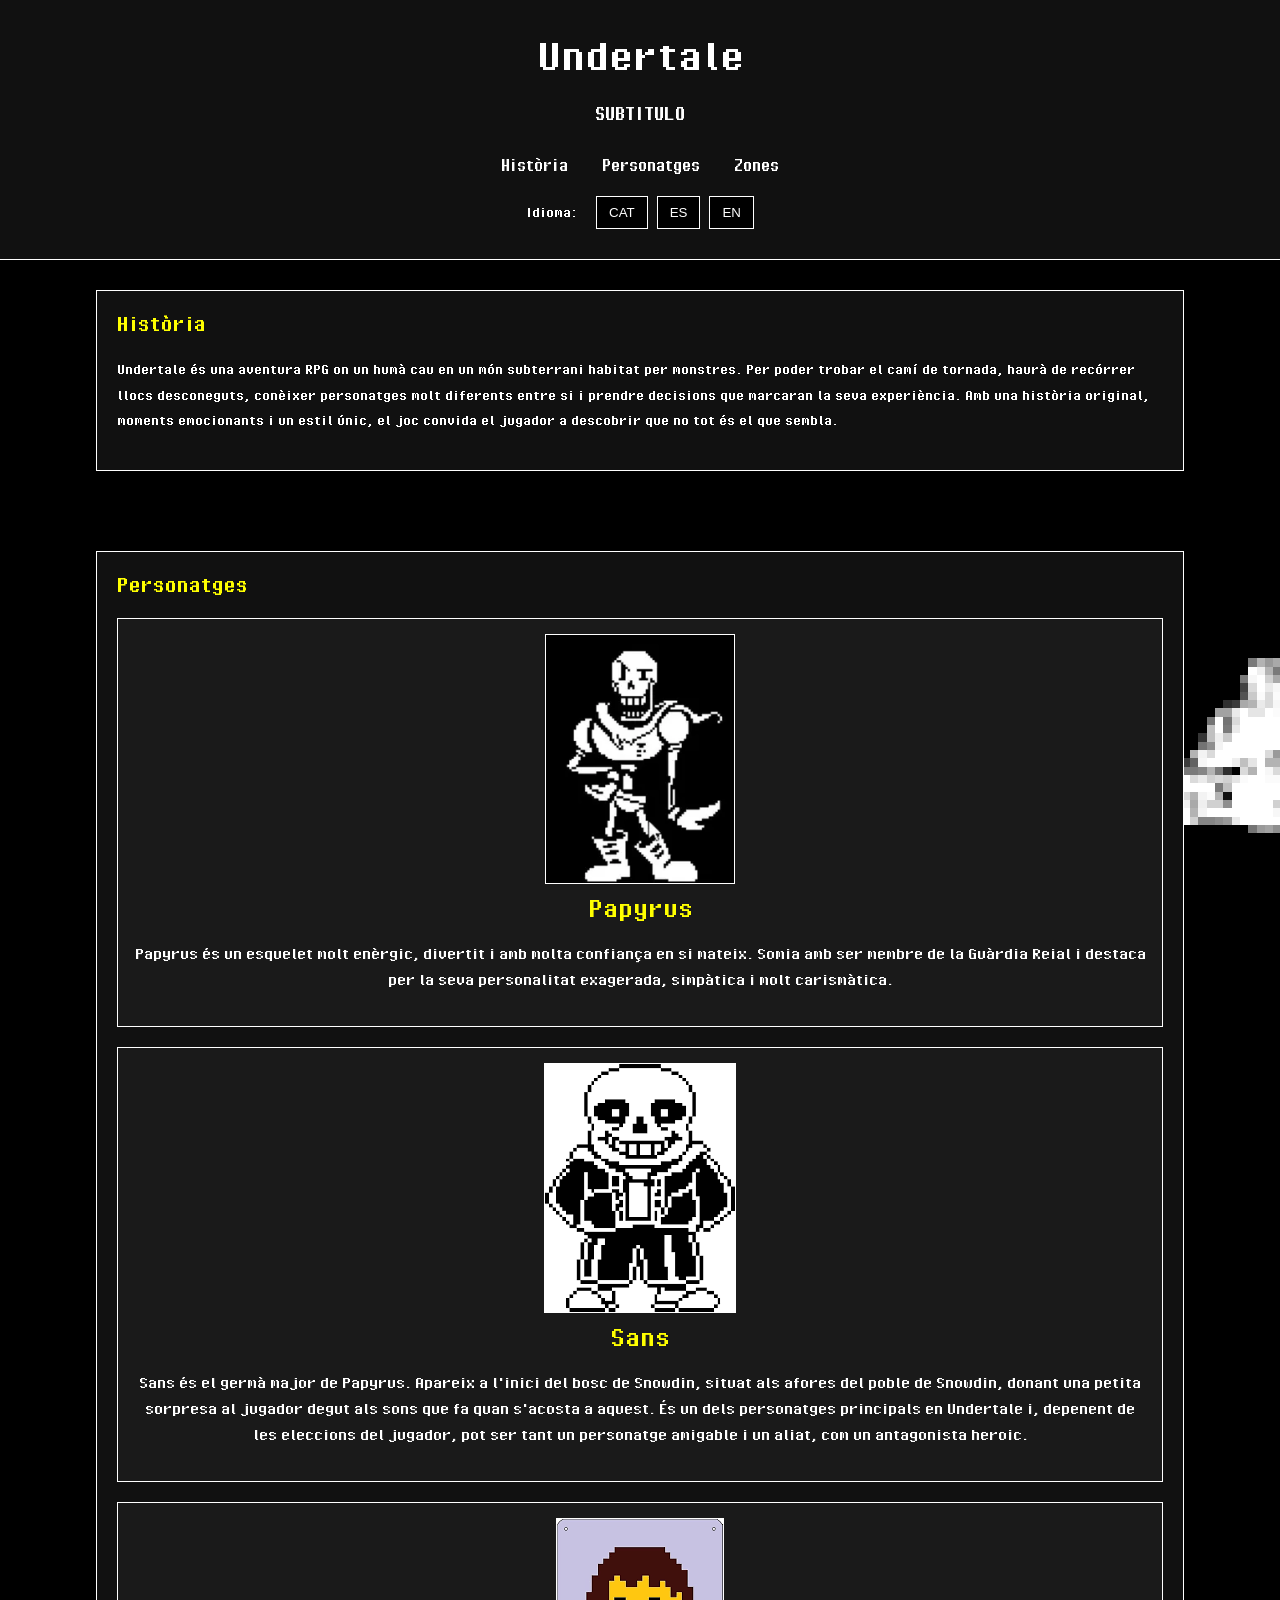
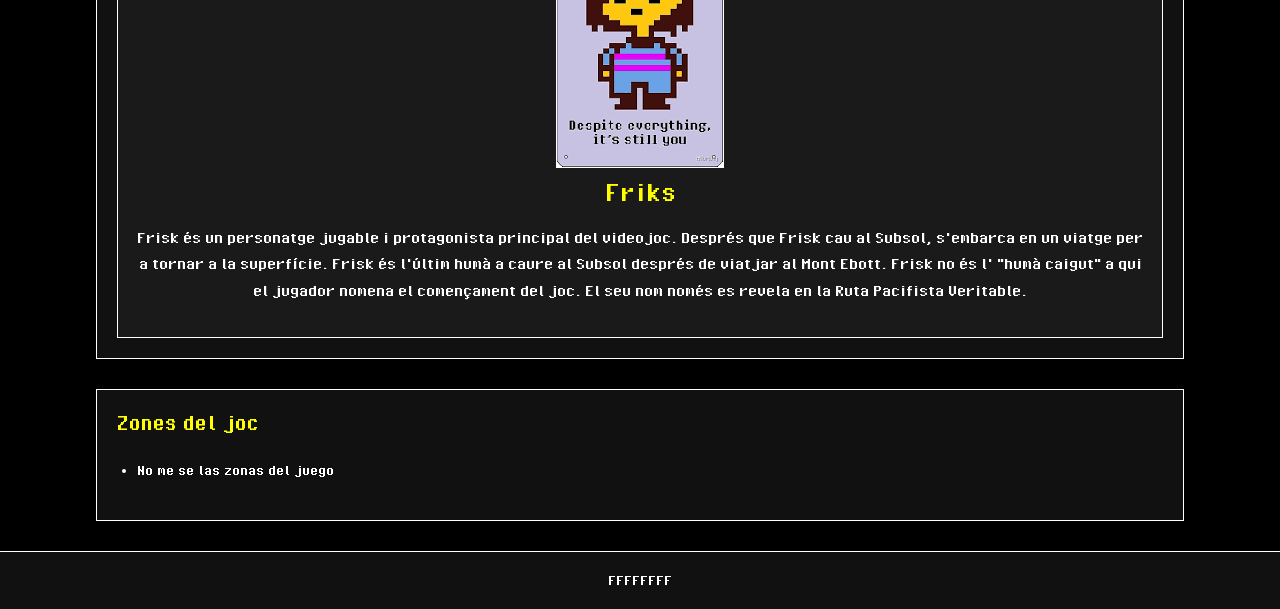
==== PaginaWebUndertale/index.html @ 8c774244 "Pagina_Web Pagina Web, con html y css en un estado avanzado." ====
<!DOCTYPE html>
<html lang="ca">
<head>
    <meta charset="UTF-8">
    <meta name="viewport" content="width=device-width, initial-scale=1.0">
    <title>Inici_Undertale</title>
    <link rel="stylesheet" href="estilo.css">
    <script defer src="script.js"></script>
</head>
<body>

    <header id="capcalera" class="capcaleraWeb">
        <h1 class="titolPrincipal">Undertale</h1>
        <p class="subtitol">SUBTITULO</p>

        <nav id="menuNavegacio" class="menu">
            <ul class="llistaMenu">
                <li><a href="#historia">Història</a></li>
                <li><a href="#personatges">Personatges</a></li>
                <li><a href="#zones">Zones</a></li>
            </ul>
        </nav>

        <div id="selectorIdioma" class="selectorIdioma">
        <span class="textoIdioma" data-i18n="idioma">Idioma:</span>
        <button class="botonIdioma" onclick="cambiarIdioma('ca')">CAT</button>
        <button class="botonIdioma" onclick="cambiarIdioma('es')">ES</button>
        <button class="botonIdioma" onclick="cambiarIdioma('en')">EN</button>
</div>
    </header>

    <main id="contingutPrincipal" class="contingut">

        <section id="historia" class="seccio">
            <h2 class="titolSeccio">Història</h2>
            <p class="textSeccio">
                Undertale és una aventura RPG on un humà cau en un món subterrani habitat per monstres. 
                Per poder trobar el camí de tornada, haurà de recórrer llocs desconeguts, conèixer personatges molt diferents entre si i prendre decisions que marcaran la seva experiència. 
                Amb una història original, moments emocionants i un estil únic, el joc convida el jugador a descobrir que no tot és el que sembla.
            </p>
        </section>


        <section id="personatges" class="seccio">
            <h2 class="titolSeccio">Personatges</h2>

            <div class="contenidorPersonatges">
                <article class="targetaPersonatge">
                    <img src="img/papyrus.png" alt="Papyrus" class="imatgePersonatge">
                    <h3 class="nomPersonatge">Papyrus</h3>
                    <p class="descripcioPersonatge">
                        Papyrus és un esquelet molt enèrgic, divertit i amb molta confiança en si mateix. 
                        Somia amb ser membre de la Guàrdia Reial i destaca per la seva personalitat exagerada, simpàtica i molt carismàtica.
                    </p>
                </article>

                <article class="targetaPersonatge">
                    <img src="img/sans.png" alt="Sans" class="imatgePersonatge">
                    <h3 class="nomPersonatge">Sans</h3>
                    <p class="descripcioPersonatge"> Sans és el germà major de Papyrus. 
                        Apareix a l'inici del bosc de Snowdin, situat als afores del poble de Snowdin, donant una petita sorpresa al jugador degut als sons que fa quan s'acosta a aquest. 
                        És un dels personatges principals en Undertale i, depenent de les eleccions del jugador, pot ser tant un personatge amigable i un aliat, com un antagonista heroic.
                    </p>
                </article>

                <article class="targetaPersonatge">
                    <img src="img/friks.png" alt="Friks" class="imatgePersonatge">
                    <h3 class="nomPersonatge">Friks</h3>
                    <p class="descripcioPersonatge"> Frisk és un personatge jugable i protagonista principal del videojoc. Després que Frisk cau al Subsol, s'embarca en un viatge per a tornar a la superfície. 
                        Frisk és l'últim humà a caure al Subsol després de viatjar al Mont Ebott. 
                        Frisk no és l' "humà caigut" a qui el jugador nomena el començament del joc. 
                        El seu nom només es revela en la Ruta Pacifista Veritable.
                    </p>
                </article>
            </div>
        </section>

        <section id="zones" class="seccio">
            <h2 class="titolSeccio">Zones del joc</h2>
            <ul class="llistaZones">
                <li>No me se las zonas del juego</li>
            </ul>
        </section>

    </main>

    <footer id="peuPagina" class="footerWeb">
        <p class="textFooter"> FFFFFFFF</p>
    </footer>

</body>
</html>
---- PaginaWebUndertale/estilo.css ----
@font-face {
    font-family: "UndertaleFont";
    src: url("FuenteUndertale/PixelOperator-Bold.ttf") format("truetype");
}
* {
    box-sizing: border-box;
}

body {

  margin: 0;
  font-family: "UndertaleFont", monospace;
  background-color: black;
  color: white;

  -moz-osx-font-smoothing: grayscale;

  image-rendering: pixelated;
  -webkit-font-smoothing: none;

  background-image: url("img/fondo4.png");
  background-repeat: no-repeat;
  background-attachment: fixed; 
  background-size: cover; 
  background-position: center; 
  
}

#capcalera {
    background-color: #111111;
    text-align: center;
    padding: 30px 20px;
    position: relative;
    border-bottom: 1px solid white;
}

.titolPrincipal {
    margin: 0;
    font-size: 3em;
}

.subtitol {
    margin-top: 1em;
    font-size: 1.4em;
}

.menu {
    margin-top: 30px;
}

.llistaMenu {
    list-style: none;
    padding: 0;
    margin: 0;
}

.llistaMenu li {
    display: inline-block;
    margin: 0 15px;
}

.llistaMenu a {
    color: white;
    text-decoration: none;
    font-weight: bold;
    font-size: 1.2em;
}

.llistaMenu a:hover {
    color: yellow;
}

.selectorIdioma {
    position: absolute;
    top: 20px;
    right: 20px;
}

.textoIdioma {
    margin-right: 10px;
    font-weight: bold;
}

.botonIdioma {
    background-color: black;
    color: white;
    border: 1px solid white;
    padding: 8px 12px;
    margin-left: 5px;
    cursor: pointer;
}

.botonIdioma:hover {
    background-color: white;
    color: black;
}

.contingut {
    width: 85%;
    max-width: 1200px;
    margin: 30px auto;
}

.seccio,
.seccioHero {
    background-color: #111111;
    border: 1px solid white;
    padding: 20px;
    margin-bottom: 30px;
}

.titolSeccio {
    margin-top: 0;
    color: yellow;
    font-size: 24px;
}

.textSeccio {
    font-size: 16px;
    line-height: 1.6;
}

.corDetermination {
    width: 30px;
    height: 30px;
    background-color: red;
    margin: 20px auto 0 auto;
}

.llistaZones {
    padding-left: 20px;
    line-height: 1.8em;
}

.contenidorImatges {
    text-align: center;
}

.imatgeGaleria {
    max-width: 100%;
    width: 250px;
    height: auto;
    margin: 10px;
    border: 2px solid white;
}

#personatges {
    margin-top: 80px;
}

.contenidorPersonatges {
    display: flex;
    justify-content: space-between;
    align-items: flex-start;
    gap: 20px;
    flex-wrap: wrap;
}

.targetaPersonatge {
    background-color: #1a1a1a;
    border: 1px solid white;
    padding: 15px;
    width: 32%;
    text-align: center;
}

.marcImatgePersonatge {
    width: 100%;
    margin-bottom: 15px;
}

.imatgePersonatge {
    display: block;
    max-width: 100%;
    max-height: 250px;
    width: auto;
    height: auto;
    margin: 0 auto;
    border: 1px solid white;
}

.nomPersonatge {
    margin-top: 10px;
    margin-bottom: 15px;
    color: yellow;
    font-size: 1.8em;
}

.descripcioPersonatge {
    font-size: 1.1em;
    line-height: 1.5em;
}

.footerWeb {
    text-align: center;
    background-color: #111111;
    border-top: 1px solid white;
    padding: 20px;
    margin-top: 30px;
}

.textFooter {
    margin: 0;
}

    

.animacioEsquerra {
    opacity: 0;
    transform: translateX(-80px);
    transition: all 1s ease;
}

.animacioDreta {
    opacity: 0;
    transform: translateX(80px);
    transition: all 1s ease;
}

.animacioCentre {
    opacity: 0;
    transform: translateY(40px);
    transition: all 1s ease;
}

.visible {
    opacity: 1;
    transform: translateX(0) translateY(0);
}


@media (max-width: 111em) {
    .targetaPersonatge {
        width: 100%;
    }

    .selectorIdioma {
        position: static;
        margin-top: 20px;
        text-align: center;
    }

    #capcalera {
        text-align: center;
    }
}
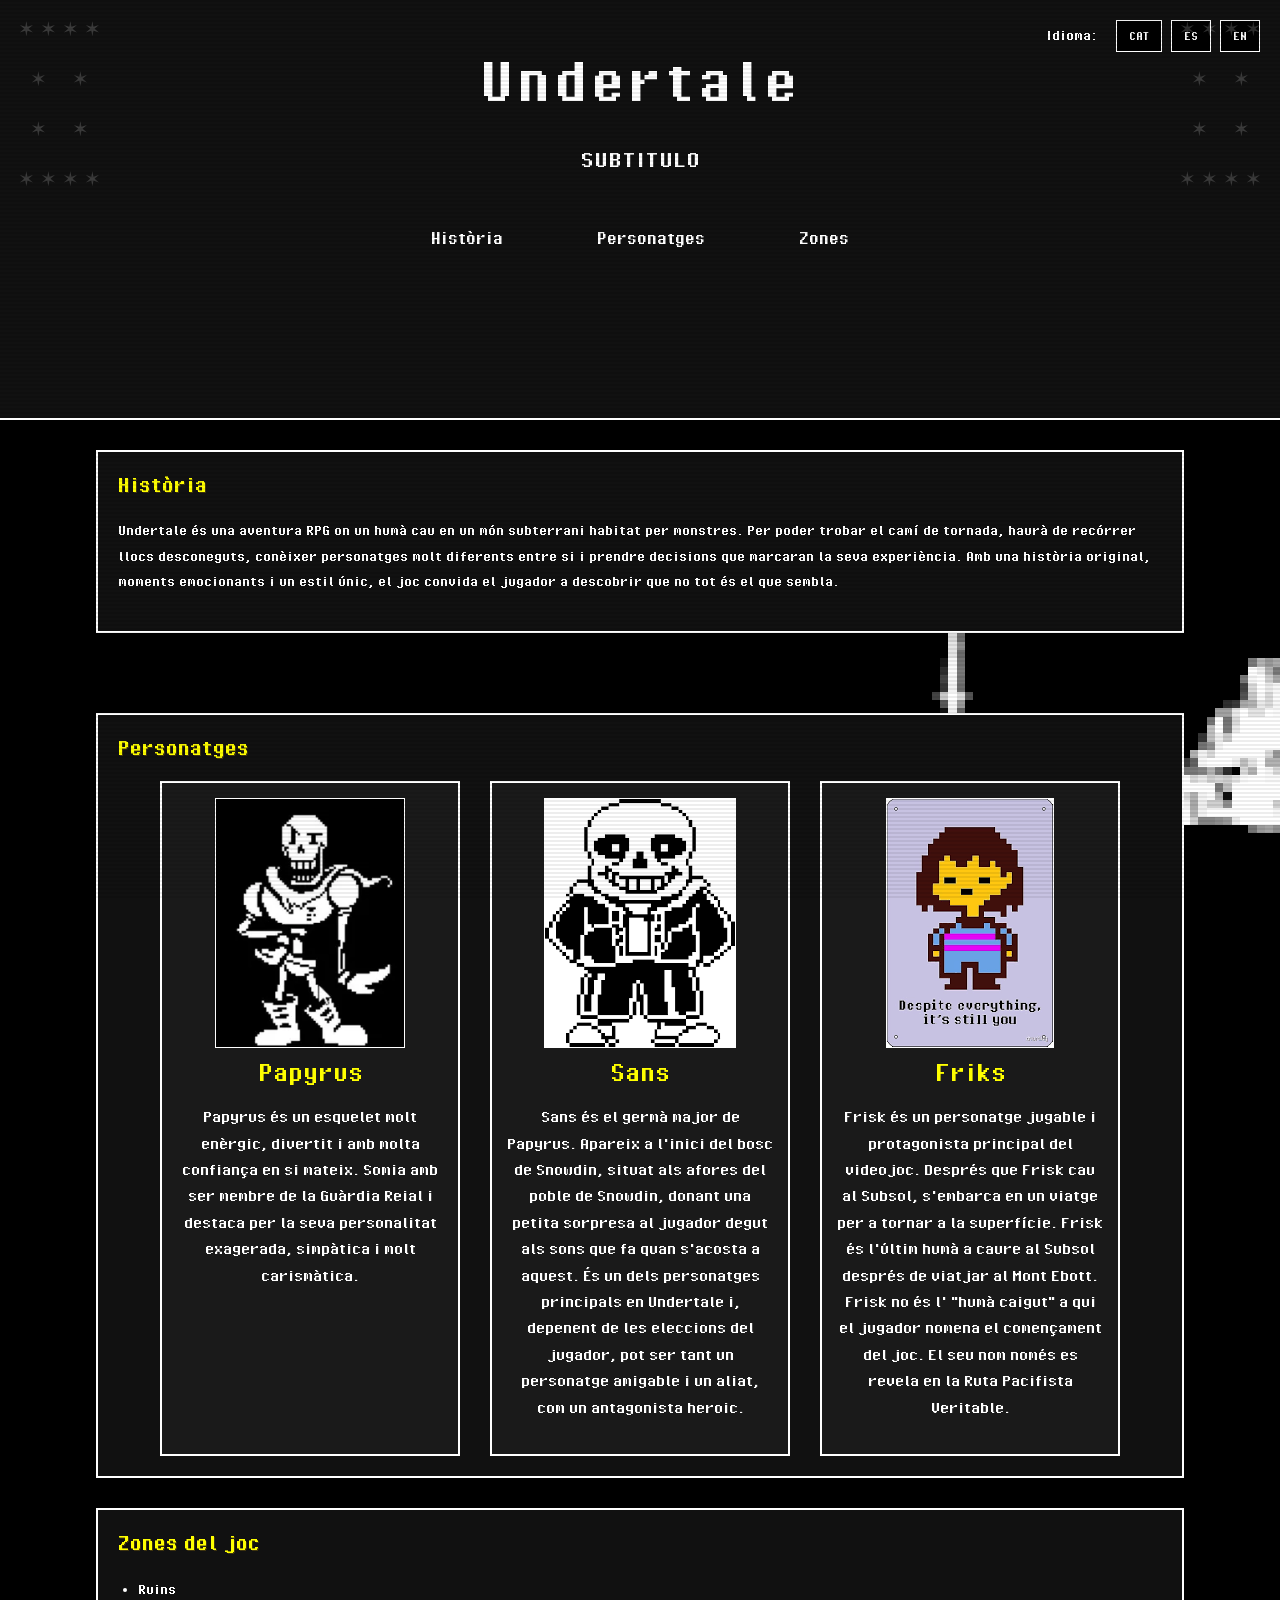
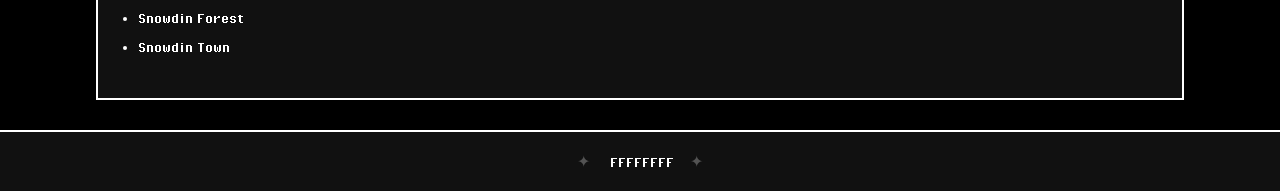
==== commit d2d0a893: "Mejora Visual PaginaWeb" ====
--- a/PaginaWebUndertale/index.html
+++ b/PaginaWebUndertale/index.html
@@ -78,7 +78,9 @@
         <section id="zones" class="seccio">
             <h2 class="titolSeccio">Zones del joc</h2>
             <ul class="llistaZones">
-                <li>No me se las zonas del juego</li>
+                <li><a href="ruins.html">Ruins</a></li>
+                <li>Snowdin Forest</li>
+                <li>Snowdin Town</li>
             </ul>
         </section>
 
--- a/PaginaWebUndertale/estilo.css
+++ b/PaginaWebUndertale/estilo.css
@@ -2,28 +2,52 @@
     font-family: "UndertaleFont";
     src: url("FuenteUndertale/PixelOperator-Bold.ttf") format("truetype");
 }
+
 * {
     box-sizing: border-box;
 }
 
+::-webkit-scrollbar {
+    width: 8px;
+}
+::-webkit-scrollbar-track {
+    background: #000;
+}
+::-webkit-scrollbar-thumb {
+    background: white;
+}
+::-webkit-scrollbar-thumb:hover {
+    background: yellow;
+}
+
 body {
-
-  margin: 0;
-  font-family: "UndertaleFont", monospace;
-  background-color: black;
-  color: white;
-
-  -moz-osx-font-smoothing: grayscale;
-
-  image-rendering: pixelated;
-  -webkit-font-smoothing: none;
-
-  background-image: url("img/fondo4.png");
-  background-repeat: no-repeat;
-  background-attachment: fixed; 
-  background-size: cover; 
-  background-position: center; 
-  
+    margin: 0;
+    font-family: "UndertaleFont", monospace;
+    background-color: black;
+    color: white;
+    -moz-osx-font-smoothing: grayscale;
+    image-rendering: pixelated;
+    -webkit-font-smoothing: none;
+    background-image: url("img/fondo4.png");
+    background-repeat: no-repeat;
+    background-attachment: fixed;
+    background-size: cover;
+    background-position: center;
+}
+
+body::after {
+    content: "";
+    position: fixed;
+    inset: 0;
+    background: repeating-linear-gradient(
+        0deg,
+        transparent,
+        transparent 2px,
+        rgba(0, 0, 0, 0.07) 2px,
+        rgba(0, 0, 0, 0.07) 4px
+    );
+    pointer-events: none;
+    z-index: 9999;
 }
 
 #capcalera {
@@ -31,12 +55,16 @@
     text-align: center;
     padding: 30px 20px;
     position: relative;
-    border-bottom: 1px solid white;
+    border-bottom: 2px solid white;
+    /* Doble borde estilo Undertale */
+    outline: 4px solid black;
+    outline-offset: -8px;
 }
 
 .titolPrincipal {
     margin: 0;
     font-size: 3em;
+    text-shadow: 2px 2px 0px rgba(255, 255, 0, 0.15);
 }
 
 .subtitol {
@@ -64,10 +92,72 @@
     text-decoration: none;
     font-weight: bold;
     font-size: 1.2em;
+    position: relative;
+    transition: color 0.2s;
+}
+
+.llistaMenu a::before {
+    content: "♥";
+    color: red;
+    margin-right: 6px;
+    font-size: 0.9em;
+    opacity: 0;
+    transition: opacity 0.1s;
+}
+
+.llistaMenu a:hover::before {
+    opacity: 1;
+    animation: blink 0.7s step-start infinite;
 }
 
 .llistaMenu a:hover {
     color: yellow;
+}
+
+@keyframes blink {
+    0%, 100% { opacity: 1; }
+    50%       { opacity: 0; }
+}
+
+@keyframes heartbeat {
+    0%, 100% { transform: scale(1) rotate(-45deg); }
+    15%       { transform: scale(1.3) rotate(-45deg); }
+    30%       { transform: scale(1) rotate(-45deg); }
+    45%       { transform: scale(1.15) rotate(-45deg); }
+}
+
+@keyframes appear {
+    from {
+        opacity: 0;
+        transform: translateY(10px);
+    }
+    to {
+        opacity: 1;
+        transform: translateY(0);
+    }
+}
+
+.animacioEsquerra {
+    opacity: 0;
+    transform: translateX(-80px);
+    transition: all 1s ease;
+}
+
+.animacioDreta {
+    opacity: 0;
+    transform: translateX(80px);
+    transition: all 1s ease;
+}
+
+.animacioCentre {
+    opacity: 0;
+    transform: translateY(40px);
+    transition: all 1s ease;
+}
+
+.visible {
+    opacity: 1;
+    transform: translateX(0) translateY(0);
 }
 
 .selectorIdioma {
@@ -88,6 +178,8 @@
     padding: 8px 12px;
     margin-left: 5px;
     cursor: pointer;
+    font-family: "UndertaleFont", monospace;
+    transition: all 0.15s;
 }
 
 .botonIdioma:hover {
@@ -104,15 +196,25 @@
 .seccio,
 .seccioHero {
     background-color: #111111;
-    border: 1px solid white;
+    border: 2px solid white;
+    outline: 4px solid #111111;
+    outline-offset: -6px;
     padding: 20px;
     margin-bottom: 30px;
+    transition: border-color 0.3s, outline-color 0.3s;
+}
+
+.seccio:hover,
+.seccioHero:hover {
+    border-color: yellow;
+    outline-color: #111111;
 }
 
 .titolSeccio {
     margin-top: 0;
     color: yellow;
     font-size: 24px;
+    text-shadow: 1px 1px 0px rgba(255, 200, 0, 0.2);
 }
 
 .textSeccio {
@@ -121,15 +223,48 @@
 }
 
 .corDetermination {
-    width: 30px;
-    height: 30px;
+    width: 20px;
+    height: 20px;
     background-color: red;
-    margin: 20px auto 0 auto;
+    transform: rotate(-45deg);
+    margin: 24px auto 0 auto;
+    position: relative;
+    animation: heartbeat 1.5s ease infinite;
+}
+
+.corDetermination::before,
+.corDetermination::after {
+    content: "";
+    width: 20px;
+    height: 20px;
+    background-color: red;
+    border-radius: 50%;
+    position: absolute;
+}
+
+.corDetermination::before {
+    top: -10px;
+    left: 0;
+}
+
+.corDetermination::after {
+    left: 10px;
+    top: 0;
 }
 
 .llistaZones {
     padding-left: 20px;
     line-height: 1.8em;
+}
+
+.llistaZones a {
+    color: white;
+    text-decoration: none;
+    transition: color 0.2s;
+}
+
+.llistaZones a:hover {
+    color: yellow;
 }
 
 .contenidorImatges {
@@ -142,6 +277,26 @@
     height: auto;
     margin: 10px;
     border: 2px solid white;
+    transition: border-color 0.3s, box-shadow 0.3s;
+}
+
+.imatgeGaleria:hover {
+    border-color: yellow;
+    box-shadow: 0 0 10px rgba(255, 255, 0, 0.25);
+}
+
+.imatgeZona {
+    display: block;
+    max-width: 100%;
+    height: auto;
+    margin: 20px auto 0 auto;
+    border: 2px solid white;
+    transition: border-color 0.3s, box-shadow 0.3s;
+}
+
+.imatgeZona:hover {
+    border-color: yellow;
+    box-shadow: 0 0 10px rgba(255, 255, 0, 0.2);
 }
 
 #personatges {
@@ -150,18 +305,28 @@
 
 .contenidorPersonatges {
     display: flex;
-    justify-content: space-between;
-    align-items: flex-start;
-    gap: 20px;
+    justify-content: center;
+    gap: 30px;
     flex-wrap: wrap;
+    margin-top: 20px;
 }
 
 .targetaPersonatge {
+    width: 300px;
     background-color: #1a1a1a;
-    border: 1px solid white;
+    border: 2px solid white;
+    outline: 3px solid #1a1a1a;
+    outline-offset: -5px;
     padding: 15px;
-    width: 32%;
     text-align: center;
+    transition: border-color 0.3s, box-shadow 0.3s, outline-color 0.3s, transform 0.2s;
+}
+
+.targetaPersonatge:hover {
+    border-color: yellow;
+    outline-color: #1a1a1a;
+    box-shadow: 0 0 14px rgba(255, 255, 0, 0.3);
+    transform: translateY(-3px);
 }
 
 .marcImatgePersonatge {
@@ -177,6 +342,11 @@
     height: auto;
     margin: 0 auto;
     border: 1px solid white;
+    transition: border-color 0.3s;
+}
+
+.targetaPersonatge:hover .imatgePersonatge {
+    border-color: yellow;
 }
 
 .nomPersonatge {
@@ -194,7 +364,7 @@
 .footerWeb {
     text-align: center;
     background-color: #111111;
-    border-top: 1px solid white;
+    border-top: 2px solid white;
     padding: 20px;
     margin-top: 30px;
 }
@@ -203,33 +373,7 @@
     margin: 0;
 }
 
-    
-
-.animacioEsquerra {
-    opacity: 0;
-    transform: translateX(-80px);
-    transition: all 1s ease;
-}
-
-.animacioDreta {
-    opacity: 0;
-    transform: translateX(80px);
-    transition: all 1s ease;
-}
-
-.animacioCentre {
-    opacity: 0;
-    transform: translateY(40px);
-    transition: all 1s ease;
-}
-
-.visible {
-    opacity: 1;
-    transform: translateX(0) translateY(0);
-}
-
-
-@media (max-width: 111em) {
+@media (max-width: 768px) {
     .targetaPersonatge {
         width: 100%;
     }
@@ -242,5 +386,165 @@
 
     #capcalera {
         text-align: center;
-    }
+        min-height: auto;
+        padding: 35px 20px 45px 20px;
+    }
+
+    .titolPrincipal {
+        font-size: 2.6em;
+    }
+
+    .subtitol {
+        font-size: 1.2em;
+    }
+
+    .contingut {
+        width: 95%;
+    }
+
+    .llistaMenu li {
+        display: block;
+        margin: 12px 0;
+    }
+}
+
+.decoracio-superior {
+    color: rgba(255, 255, 255, 0.15);
+    letter-spacing: 12px;
+    font-size: 16px;
+    margin-bottom: 35px;
+}
+
+.enllac-inici {
+    margin-top: 40px;
+    font-size: 1.4em;
+    color: rgba(255, 255, 255, 0.55);
+}
+
+.etiquetaSeccio {
+    display: inline-block;
+    margin-bottom: 34px;
+    padding: 6px 14px;
+    border: 2px solid #5d5d00;
+    color: #afaf00;
+    font-size: 1em;
+    letter-spacing: 1px;
+}
+
+.textFooter::before,
+.textFooter::after {
+    content: "✦";
+    margin: 0 16px;
+    color: rgba(255, 255, 255, 0.28);
+}
+
+#capcalera {
+    background-color: #111111;
+    text-align: center;
+    padding: 45px 20px 70px 20px;
+    position: relative;
+    border-bottom: 2px solid white;
+    min-height: 420px;
+    outline: none;
+}
+
+#capcalera::before,
+#capcalera::after {
+    content: "✶ ✶ ✶ ✶\A\A✶     ✶\A\A✶     ✶\A\A✶ ✶ ✶ ✶";
+    white-space: pre;
+    position: absolute;
+    top: 18px;
+    color: rgba(255, 255, 255, 0.18);
+    font-size: 20px;
+    line-height: 1.25;
+    pointer-events: none;
+}
+
+#capcalera::before {
+    left: 18px;
+}
+
+#capcalera::after {
+    right: 18px;
+}
+
+.decoracio-superior {
+    color: rgba(255, 255, 255, 0.18);
+    letter-spacing: 12px;
+    font-size: 16px;
+    margin-bottom: 35px;
+}
+
+.titolPrincipal {
+    margin: 0;
+    font-size: 4.2em;
+    letter-spacing: 4px;
+    text-shadow: none;
+}
+
+.subtitol {
+    margin-top: 30px;
+    font-size: 1.6em;
+}
+
+.enllac-inici {
+    margin-top: 38px;
+    font-size: 1.3em;
+    color: rgba(255, 255, 255, 0.55);
+}
+
+.menu {
+    margin-top: 55px;
+}
+
+.llistaMenu li {
+    display: inline-block;
+    margin: 0 45px;
+}
+
+.llistaMenu a {
+    color: white;
+    text-decoration: none;
+    font-weight: bold;
+    font-size: 1.25em;
+    position: relative;
+    transition: color 0.2s;
+}
+
+.llistaMenu a::before {
+    content: none;
+}
+
+.llistaMenu a:hover {
+    color: white;
+}
+
+.corDetermination {
+    width: 34px;
+    height: 34px;
+    background-color: red;
+    transform: rotate(-45deg);
+    margin: 45px auto 0 auto;
+    position: relative;
+    animation: heartbeat 1.5s ease infinite;
+}
+
+.corDetermination::before,
+.corDetermination::after {
+    content: "";
+    width: 34px;
+    height: 34px;
+    background-color: red;
+    border-radius: 50%;
+    position: absolute;
+}
+
+.corDetermination::before {
+    top: -17px;
+    left: 0;
+}
+
+.corDetermination::after {
+    top: 0;
+    left: 17px;
 }
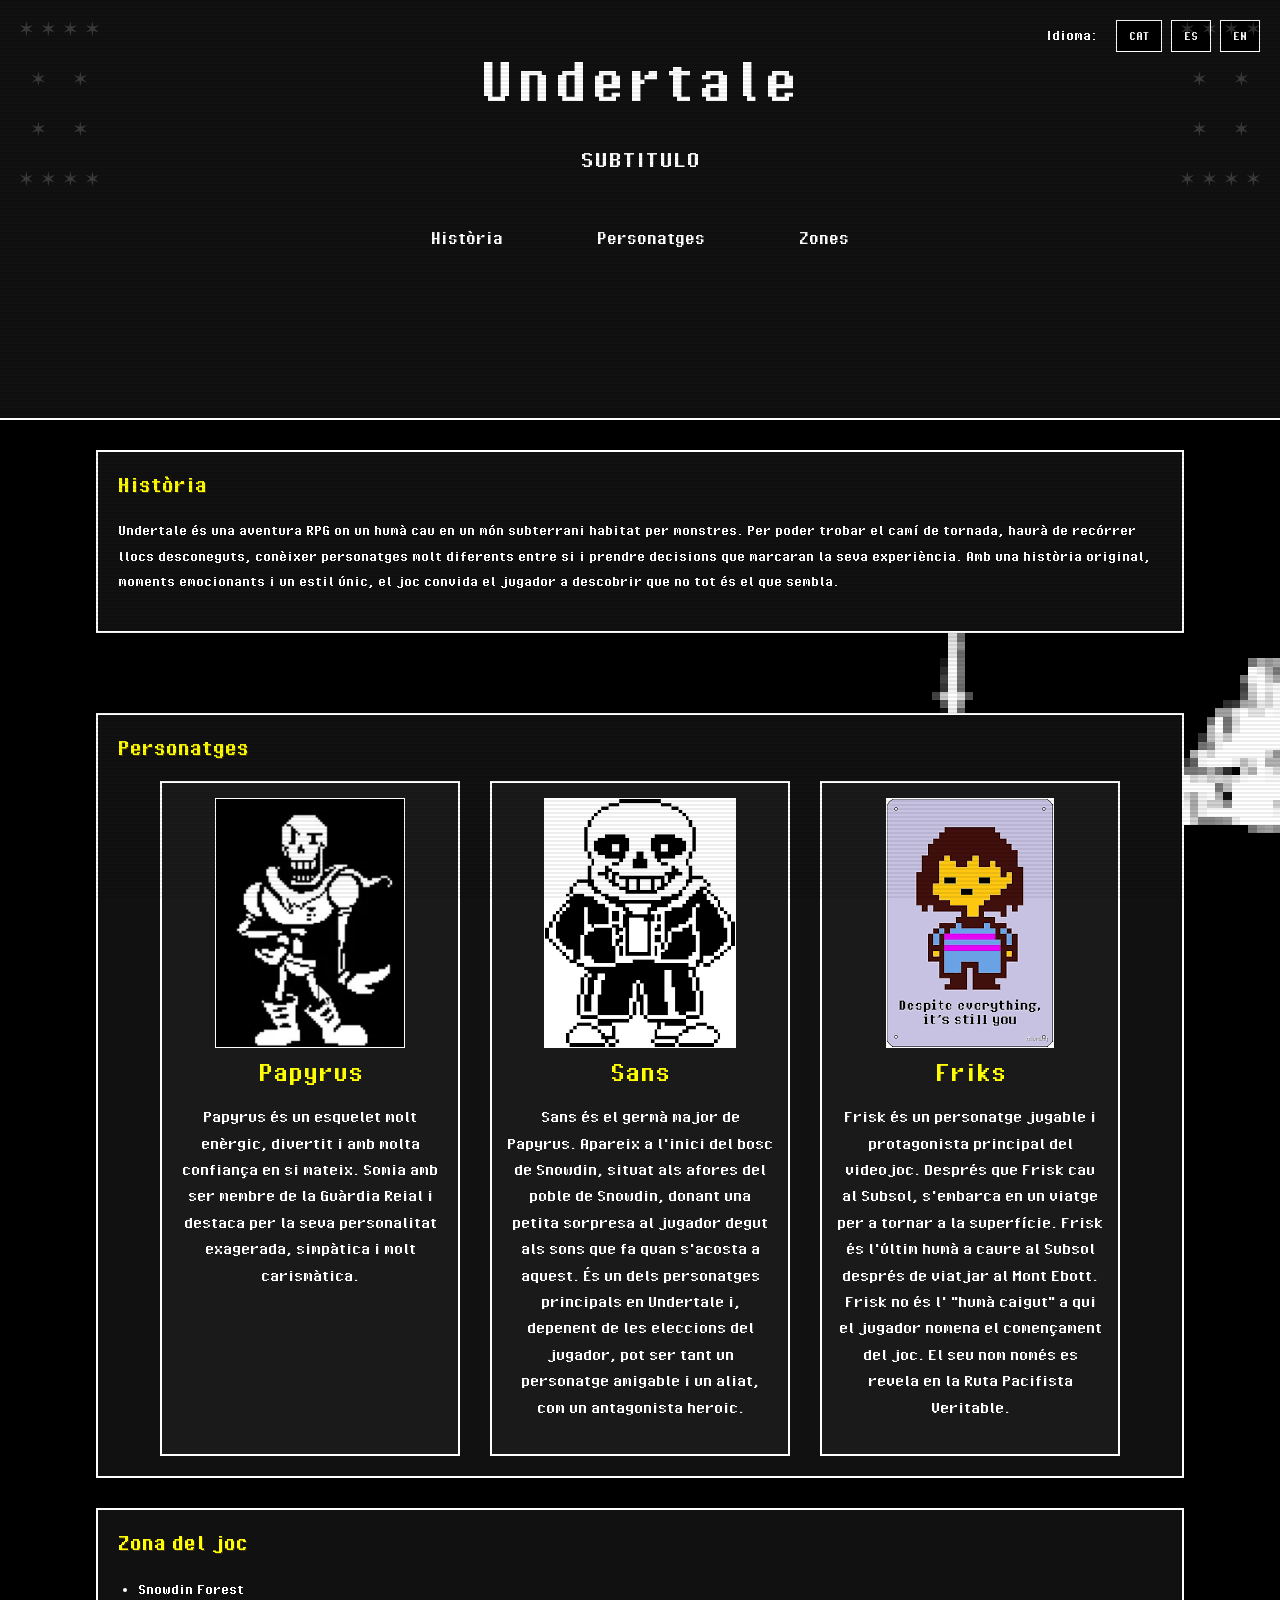
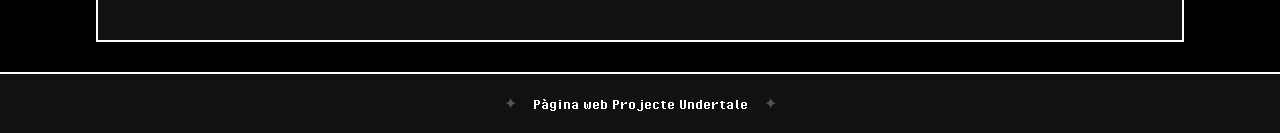
==== commit 4c3e5447: "Mejora del sistema de connexion con MongoDB Atlas, sistema de guardado (en progreso)" ====
--- a/PaginaWebUndertale/index.html
+++ b/PaginaWebUndertale/index.html
@@ -1,94 +1,92 @@
-<!DOCTYPE html>
-<html lang="ca">
-<head>
-    <meta charset="UTF-8">
-    <meta name="viewport" content="width=device-width, initial-scale=1.0">
-    <title>Inici_Undertale</title>
-    <link rel="stylesheet" href="estilo.css">
-    <script defer src="script.js"></script>
-</head>
-<body>
-
-    <header id="capcalera" class="capcaleraWeb">
-        <h1 class="titolPrincipal">Undertale</h1>
-        <p class="subtitol">SUBTITULO</p>
-
-        <nav id="menuNavegacio" class="menu">
-            <ul class="llistaMenu">
-                <li><a href="#historia">Història</a></li>
-                <li><a href="#personatges">Personatges</a></li>
-                <li><a href="#zones">Zones</a></li>
-            </ul>
-        </nav>
-
-        <div id="selectorIdioma" class="selectorIdioma">
-        <span class="textoIdioma" data-i18n="idioma">Idioma:</span>
-        <button class="botonIdioma" onclick="cambiarIdioma('ca')">CAT</button>
-        <button class="botonIdioma" onclick="cambiarIdioma('es')">ES</button>
-        <button class="botonIdioma" onclick="cambiarIdioma('en')">EN</button>
-</div>
-    </header>
-
-    <main id="contingutPrincipal" class="contingut">
-
-        <section id="historia" class="seccio">
-            <h2 class="titolSeccio">Història</h2>
-            <p class="textSeccio">
-                Undertale és una aventura RPG on un humà cau en un món subterrani habitat per monstres. 
-                Per poder trobar el camí de tornada, haurà de recórrer llocs desconeguts, conèixer personatges molt diferents entre si i prendre decisions que marcaran la seva experiència. 
-                Amb una història original, moments emocionants i un estil únic, el joc convida el jugador a descobrir que no tot és el que sembla.
-            </p>
-        </section>
-
-
-        <section id="personatges" class="seccio">
-            <h2 class="titolSeccio">Personatges</h2>
-
-            <div class="contenidorPersonatges">
-                <article class="targetaPersonatge">
-                    <img src="img/papyrus.png" alt="Papyrus" class="imatgePersonatge">
-                    <h3 class="nomPersonatge">Papyrus</h3>
-                    <p class="descripcioPersonatge">
-                        Papyrus és un esquelet molt enèrgic, divertit i amb molta confiança en si mateix. 
-                        Somia amb ser membre de la Guàrdia Reial i destaca per la seva personalitat exagerada, simpàtica i molt carismàtica.
-                    </p>
-                </article>
-
-                <article class="targetaPersonatge">
-                    <img src="img/sans.png" alt="Sans" class="imatgePersonatge">
-                    <h3 class="nomPersonatge">Sans</h3>
-                    <p class="descripcioPersonatge"> Sans és el germà major de Papyrus. 
-                        Apareix a l'inici del bosc de Snowdin, situat als afores del poble de Snowdin, donant una petita sorpresa al jugador degut als sons que fa quan s'acosta a aquest. 
-                        És un dels personatges principals en Undertale i, depenent de les eleccions del jugador, pot ser tant un personatge amigable i un aliat, com un antagonista heroic.
-                    </p>
-                </article>
-
-                <article class="targetaPersonatge">
-                    <img src="img/friks.png" alt="Friks" class="imatgePersonatge">
-                    <h3 class="nomPersonatge">Friks</h3>
-                    <p class="descripcioPersonatge"> Frisk és un personatge jugable i protagonista principal del videojoc. Després que Frisk cau al Subsol, s'embarca en un viatge per a tornar a la superfície. 
-                        Frisk és l'últim humà a caure al Subsol després de viatjar al Mont Ebott. 
-                        Frisk no és l' "humà caigut" a qui el jugador nomena el començament del joc. 
-                        El seu nom només es revela en la Ruta Pacifista Veritable.
-                    </p>
-                </article>
-            </div>
-        </section>
-
-        <section id="zones" class="seccio">
-            <h2 class="titolSeccio">Zones del joc</h2>
-            <ul class="llistaZones">
-                <li><a href="ruins.html">Ruins</a></li>
-                <li>Snowdin Forest</li>
-                <li>Snowdin Town</li>
-            </ul>
-        </section>
-
-    </main>
-
-    <footer id="peuPagina" class="footerWeb">
-        <p class="textFooter"> FFFFFFFF</p>
-    </footer>
-
-</body>
+<!DOCTYPE html>
+<html lang="ca">
+<head>
+    <meta charset="UTF-8">
+    <meta name="viewport" content="width=device-width, initial-scale=1.0">
+    <title>Inici_Undertale</title>
+    <link rel="stylesheet" href="estilo.css">
+    <script defer src="script.js"></script>
+</head>
+<body>
+
+    <header id="capcalera" class="capcaleraWeb">
+        <h1 class="titolPrincipal">Undertale</h1>
+        <p class="subtitol">SUBTITULO</p>
+
+        <nav id="menuNavegacio" class="menu">
+            <ul class="llistaMenu">
+                <li><a href="#historia">Història</a></li>
+                <li><a href="#personatges">Personatges</a></li>
+                <li><a href="#zones">Zones</a></li>
+            </ul>
+        </nav>
+
+        <div id="selectorIdioma" class="selectorIdioma">
+        <span class="textoIdioma" data-i18n="idioma">Idioma:</span>
+        <button class="botonIdioma" onclick="cambiarIdioma('ca')">CAT</button>
+        <button class="botonIdioma" onclick="cambiarIdioma('es')">ES</button>
+        <button class="botonIdioma" onclick="cambiarIdioma('en')">EN</button>
+</div>
+    </header>
+
+    <main id="contingutPrincipal" class="contingut">
+
+        <section id="historia" class="seccio">
+            <h2 class="titolSeccio">Història</h2>
+            <p class="textSeccio">
+                Undertale és una aventura RPG on un humà cau en un món subterrani habitat per monstres. 
+                Per poder trobar el camí de tornada, haurà de recórrer llocs desconeguts, conèixer personatges molt diferents entre si i prendre decisions que marcaran la seva experiència. 
+                Amb una història original, moments emocionants i un estil únic, el joc convida el jugador a descobrir que no tot és el que sembla.
+            </p>
+        </section>
+
+
+        <section id="personatges" class="seccio">
+            <h2 class="titolSeccio">Personatges</h2>
+
+            <div class="contenidorPersonatges">
+                <article class="targetaPersonatge">
+                    <img src="img/papyrus.png" alt="Papyrus" class="imatgePersonatge">
+                    <h3 class="nomPersonatge">Papyrus</h3>
+                    <p class="descripcioPersonatge">
+                        Papyrus és un esquelet molt enèrgic, divertit i amb molta confiança en si mateix. 
+                        Somia amb ser membre de la Guàrdia Reial i destaca per la seva personalitat exagerada, simpàtica i molt carismàtica.
+                    </p>
+                </article>
+
+                <article class="targetaPersonatge">
+                    <img src="img/sans.png" alt="Sans" class="imatgePersonatge">
+                    <h3 class="nomPersonatge">Sans</h3>
+                    <p class="descripcioPersonatge"> Sans és el germà major de Papyrus. 
+                        Apareix a l'inici del bosc de Snowdin, situat als afores del poble de Snowdin, donant una petita sorpresa al jugador degut als sons que fa quan s'acosta a aquest. 
+                        És un dels personatges principals en Undertale i, depenent de les eleccions del jugador, pot ser tant un personatge amigable i un aliat, com un antagonista heroic.
+                    </p>
+                </article>
+
+                <article class="targetaPersonatge">
+                    <img src="img/friks.png" alt="Friks" class="imatgePersonatge">
+                    <h3 class="nomPersonatge">Friks</h3>
+                    <p class="descripcioPersonatge"> Frisk és un personatge jugable i protagonista principal del videojoc. Després que Frisk cau al Subsol, s'embarca en un viatge per a tornar a la superfície. 
+                        Frisk és l'últim humà a caure al Subsol després de viatjar al Mont Ebott. 
+                        Frisk no és l' "humà caigut" a qui el jugador nomena el començament del joc. 
+                        El seu nom només es revela en la Ruta Pacifista Veritable.
+                    </p>
+                </article>
+            </div>
+        </section>
+
+        <section id="zones" class="seccio">
+            <h2 class="titolSeccio">Zona del joc</h2>
+            <ul class="llistaZones">
+                <li><a href="Snowdin_Forest.html">Snowdin Forest</a></li>
+            </ul>
+        </section>
+
+    </main>
+
+    <footer id="peuPagina" class="footerWeb">
+        <p class="textFooter">Pàgina web Projecte Undertale</p>
+    </footer>
+
+</body>
 </html>
--- a/PaginaWebUndertale/estilo.css
+++ b/PaginaWebUndertale/estilo.css
@@ -1,550 +1,552 @@
-@font-face {
-    font-family: "UndertaleFont";
-    src: url("FuenteUndertale/PixelOperator-Bold.ttf") format("truetype");
-}
-
-* {
-    box-sizing: border-box;
-}
-
-::-webkit-scrollbar {
-    width: 8px;
-}
-::-webkit-scrollbar-track {
-    background: #000;
-}
-::-webkit-scrollbar-thumb {
-    background: white;
-}
-::-webkit-scrollbar-thumb:hover {
-    background: yellow;
-}
-
-body {
-    margin: 0;
-    font-family: "UndertaleFont", monospace;
-    background-color: black;
-    color: white;
-    -moz-osx-font-smoothing: grayscale;
-    image-rendering: pixelated;
-    -webkit-font-smoothing: none;
-    background-image: url("img/fondo4.png");
-    background-repeat: no-repeat;
-    background-attachment: fixed;
-    background-size: cover;
-    background-position: center;
-}
-
-body::after {
-    content: "";
-    position: fixed;
-    inset: 0;
-    background: repeating-linear-gradient(
-        0deg,
-        transparent,
-        transparent 2px,
-        rgba(0, 0, 0, 0.07) 2px,
-        rgba(0, 0, 0, 0.07) 4px
-    );
-    pointer-events: none;
-    z-index: 9999;
-}
-
-#capcalera {
-    background-color: #111111;
-    text-align: center;
-    padding: 30px 20px;
-    position: relative;
-    border-bottom: 2px solid white;
-    /* Doble borde estilo Undertale */
-    outline: 4px solid black;
-    outline-offset: -8px;
-}
-
-.titolPrincipal {
-    margin: 0;
-    font-size: 3em;
-    text-shadow: 2px 2px 0px rgba(255, 255, 0, 0.15);
-}
-
-.subtitol {
-    margin-top: 1em;
-    font-size: 1.4em;
-}
-
-.menu {
-    margin-top: 30px;
-}
-
-.llistaMenu {
-    list-style: none;
-    padding: 0;
-    margin: 0;
-}
-
-.llistaMenu li {
-    display: inline-block;
-    margin: 0 15px;
-}
-
-.llistaMenu a {
-    color: white;
-    text-decoration: none;
-    font-weight: bold;
-    font-size: 1.2em;
-    position: relative;
-    transition: color 0.2s;
-}
-
-.llistaMenu a::before {
-    content: "♥";
-    color: red;
-    margin-right: 6px;
-    font-size: 0.9em;
-    opacity: 0;
-    transition: opacity 0.1s;
-}
-
-.llistaMenu a:hover::before {
-    opacity: 1;
-    animation: blink 0.7s step-start infinite;
-}
-
-.llistaMenu a:hover {
-    color: yellow;
-}
-
-@keyframes blink {
-    0%, 100% { opacity: 1; }
-    50%       { opacity: 0; }
-}
-
-@keyframes heartbeat {
-    0%, 100% { transform: scale(1) rotate(-45deg); }
-    15%       { transform: scale(1.3) rotate(-45deg); }
-    30%       { transform: scale(1) rotate(-45deg); }
-    45%       { transform: scale(1.15) rotate(-45deg); }
-}
-
-@keyframes appear {
-    from {
-        opacity: 0;
-        transform: translateY(10px);
-    }
-    to {
-        opacity: 1;
-        transform: translateY(0);
-    }
-}
-
-.animacioEsquerra {
-    opacity: 0;
-    transform: translateX(-80px);
-    transition: all 1s ease;
-}
-
-.animacioDreta {
-    opacity: 0;
-    transform: translateX(80px);
-    transition: all 1s ease;
-}
-
-.animacioCentre {
-    opacity: 0;
-    transform: translateY(40px);
-    transition: all 1s ease;
-}
-
-.visible {
-    opacity: 1;
-    transform: translateX(0) translateY(0);
-}
-
-.selectorIdioma {
-    position: absolute;
-    top: 20px;
-    right: 20px;
-}
-
-.textoIdioma {
-    margin-right: 10px;
-    font-weight: bold;
-}
-
-.botonIdioma {
-    background-color: black;
-    color: white;
-    border: 1px solid white;
-    padding: 8px 12px;
-    margin-left: 5px;
-    cursor: pointer;
-    font-family: "UndertaleFont", monospace;
-    transition: all 0.15s;
-}
-
-.botonIdioma:hover {
-    background-color: white;
-    color: black;
-}
-
-.contingut {
-    width: 85%;
-    max-width: 1200px;
-    margin: 30px auto;
-}
-
-.seccio,
-.seccioHero {
-    background-color: #111111;
-    border: 2px solid white;
-    outline: 4px solid #111111;
-    outline-offset: -6px;
-    padding: 20px;
-    margin-bottom: 30px;
-    transition: border-color 0.3s, outline-color 0.3s;
-}
-
-.seccio:hover,
-.seccioHero:hover {
-    border-color: yellow;
-    outline-color: #111111;
-}
-
-.titolSeccio {
-    margin-top: 0;
-    color: yellow;
-    font-size: 24px;
-    text-shadow: 1px 1px 0px rgba(255, 200, 0, 0.2);
-}
-
-.textSeccio {
-    font-size: 16px;
-    line-height: 1.6;
-}
-
-.corDetermination {
-    width: 20px;
-    height: 20px;
-    background-color: red;
-    transform: rotate(-45deg);
-    margin: 24px auto 0 auto;
-    position: relative;
-    animation: heartbeat 1.5s ease infinite;
-}
-
-.corDetermination::before,
-.corDetermination::after {
-    content: "";
-    width: 20px;
-    height: 20px;
-    background-color: red;
-    border-radius: 50%;
-    position: absolute;
-}
-
-.corDetermination::before {
-    top: -10px;
-    left: 0;
-}
-
-.corDetermination::after {
-    left: 10px;
-    top: 0;
-}
-
-.llistaZones {
-    padding-left: 20px;
-    line-height: 1.8em;
-}
-
-.llistaZones a {
-    color: white;
-    text-decoration: none;
-    transition: color 0.2s;
-}
-
-.llistaZones a:hover {
-    color: yellow;
-}
-
-.contenidorImatges {
-    text-align: center;
-}
-
-.imatgeGaleria {
-    max-width: 100%;
-    width: 250px;
-    height: auto;
-    margin: 10px;
-    border: 2px solid white;
-    transition: border-color 0.3s, box-shadow 0.3s;
-}
-
-.imatgeGaleria:hover {
-    border-color: yellow;
-    box-shadow: 0 0 10px rgba(255, 255, 0, 0.25);
-}
-
-.imatgeZona {
-    display: block;
-    max-width: 100%;
-    height: auto;
-    margin: 20px auto 0 auto;
-    border: 2px solid white;
-    transition: border-color 0.3s, box-shadow 0.3s;
-}
-
-.imatgeZona:hover {
-    border-color: yellow;
-    box-shadow: 0 0 10px rgba(255, 255, 0, 0.2);
-}
-
-#personatges {
-    margin-top: 80px;
-}
-
-.contenidorPersonatges {
-    display: flex;
-    justify-content: center;
-    gap: 30px;
-    flex-wrap: wrap;
-    margin-top: 20px;
-}
-
-.targetaPersonatge {
-    width: 300px;
-    background-color: #1a1a1a;
-    border: 2px solid white;
-    outline: 3px solid #1a1a1a;
-    outline-offset: -5px;
-    padding: 15px;
-    text-align: center;
-    transition: border-color 0.3s, box-shadow 0.3s, outline-color 0.3s, transform 0.2s;
-}
-
-.targetaPersonatge:hover {
-    border-color: yellow;
-    outline-color: #1a1a1a;
-    box-shadow: 0 0 14px rgba(255, 255, 0, 0.3);
-    transform: translateY(-3px);
-}
-
-.marcImatgePersonatge {
-    width: 100%;
-    margin-bottom: 15px;
-}
-
-.imatgePersonatge {
-    display: block;
-    max-width: 100%;
-    max-height: 250px;
-    width: auto;
-    height: auto;
-    margin: 0 auto;
-    border: 1px solid white;
-    transition: border-color 0.3s;
-}
-
-.targetaPersonatge:hover .imatgePersonatge {
-    border-color: yellow;
-}
-
-.nomPersonatge {
-    margin-top: 10px;
-    margin-bottom: 15px;
-    color: yellow;
-    font-size: 1.8em;
-}
-
-.descripcioPersonatge {
-    font-size: 1.1em;
-    line-height: 1.5em;
-}
-
-.footerWeb {
-    text-align: center;
-    background-color: #111111;
-    border-top: 2px solid white;
-    padding: 20px;
-    margin-top: 30px;
-}
-
-.textFooter {
-    margin: 0;
-}
-
-@media (max-width: 768px) {
-    .targetaPersonatge {
-        width: 100%;
-    }
-
-    .selectorIdioma {
-        position: static;
-        margin-top: 20px;
-        text-align: center;
-    }
-
-    #capcalera {
-        text-align: center;
-        min-height: auto;
-        padding: 35px 20px 45px 20px;
-    }
-
-    .titolPrincipal {
-        font-size: 2.6em;
-    }
-
-    .subtitol {
-        font-size: 1.2em;
-    }
-
-    .contingut {
-        width: 95%;
-    }
-
-    .llistaMenu li {
-        display: block;
-        margin: 12px 0;
-    }
-}
-
-.decoracio-superior {
-    color: rgba(255, 255, 255, 0.15);
-    letter-spacing: 12px;
-    font-size: 16px;
-    margin-bottom: 35px;
-}
-
-.enllac-inici {
-    margin-top: 40px;
-    font-size: 1.4em;
-    color: rgba(255, 255, 255, 0.55);
-}
-
-.etiquetaSeccio {
-    display: inline-block;
-    margin-bottom: 34px;
-    padding: 6px 14px;
-    border: 2px solid #5d5d00;
-    color: #afaf00;
-    font-size: 1em;
-    letter-spacing: 1px;
-}
-
-.textFooter::before,
-.textFooter::after {
-    content: "✦";
-    margin: 0 16px;
-    color: rgba(255, 255, 255, 0.28);
-}
-
-#capcalera {
-    background-color: #111111;
-    text-align: center;
-    padding: 45px 20px 70px 20px;
-    position: relative;
-    border-bottom: 2px solid white;
-    min-height: 420px;
-    outline: none;
-}
-
-#capcalera::before,
-#capcalera::after {
-    content: "✶ ✶ ✶ ✶\A\A✶     ✶\A\A✶     ✶\A\A✶ ✶ ✶ ✶";
-    white-space: pre;
-    position: absolute;
-    top: 18px;
-    color: rgba(255, 255, 255, 0.18);
-    font-size: 20px;
-    line-height: 1.25;
-    pointer-events: none;
-}
-
-#capcalera::before {
-    left: 18px;
-}
-
-#capcalera::after {
-    right: 18px;
-}
-
-.decoracio-superior {
-    color: rgba(255, 255, 255, 0.18);
-    letter-spacing: 12px;
-    font-size: 16px;
-    margin-bottom: 35px;
-}
-
-.titolPrincipal {
-    margin: 0;
-    font-size: 4.2em;
-    letter-spacing: 4px;
-    text-shadow: none;
-}
-
-.subtitol {
-    margin-top: 30px;
-    font-size: 1.6em;
-}
-
-.enllac-inici {
-    margin-top: 38px;
-    font-size: 1.3em;
-    color: rgba(255, 255, 255, 0.55);
-}
-
-.menu {
-    margin-top: 55px;
-}
-
-.llistaMenu li {
-    display: inline-block;
-    margin: 0 45px;
-}
-
-.llistaMenu a {
-    color: white;
-    text-decoration: none;
-    font-weight: bold;
-    font-size: 1.25em;
-    position: relative;
-    transition: color 0.2s;
-}
-
-.llistaMenu a::before {
-    content: none;
-}
-
-.llistaMenu a:hover {
-    color: white;
-}
-
-.corDetermination {
-    width: 34px;
-    height: 34px;
-    background-color: red;
-    transform: rotate(-45deg);
-    margin: 45px auto 0 auto;
-    position: relative;
-    animation: heartbeat 1.5s ease infinite;
-}
-
-.corDetermination::before,
-.corDetermination::after {
-    content: "";
-    width: 34px;
-    height: 34px;
-    background-color: red;
-    border-radius: 50%;
-    position: absolute;
-}
-
-.corDetermination::before {
-    top: -17px;
-    left: 0;
-}
-
-.corDetermination::after {
-    top: 0;
-    left: 17px;
+@font-face {
+    font-family: "UndertaleFont";
+    src: url("FuenteUndertale/PixelOperator-Bold.ttf") format("truetype");
+}
+
+* {
+    box-sizing: border-box;
+}
+
+::-webkit-scrollbar {
+    width: 8px;
+}
+::-webkit-scrollbar-track {
+    background: #000;
+}
+::-webkit-scrollbar-thumb {
+    background: white;
+}
+::-webkit-scrollbar-thumb:hover {
+    background: yellow;
+}
+
+body {
+    margin: 0;
+    font-family: "UndertaleFont", monospace;
+    background-color: black;
+    color: white;
+    -moz-osx-font-smoothing: grayscale;
+    image-rendering: pixelated;
+    -webkit-font-smoothing: none;
+    background-image: url("img/fondo4.png");
+    background-repeat: no-repeat;
+    background-attachment: fixed;
+    background-size: cover;
+    background-position: center;
+}
+
+body::after {
+    content: "";
+    position: fixed;
+    inset: 0;
+    background: repeating-linear-gradient(
+        0deg,
+        transparent,
+        transparent 2px,
+        rgba(0, 0, 0, 0.07) 2px,
+        rgba(0, 0, 0, 0.07) 4px
+    );
+    pointer-events: none;
+    z-index: 9999;
+}
+
+#capcalera {
+    background-color: #111111;
+    text-align: center;
+    padding: 30px 20px;
+    position: relative;
+    border-bottom: 2px solid white;
+    /* Doble borde estilo Undertale */
+    outline: 4px solid black;
+    outline-offset: -8px;
+}
+
+.titolPrincipal {
+    margin: 0;
+    font-size: 3em;
+    text-shadow: 2px 2px 0px rgba(255, 255, 0, 0.15);
+}
+
+.subtitol {
+    margin-top: 1em;
+    font-size: 1.4em;
+}
+
+.menu {
+    margin-top: 30px;
+}
+
+.llistaMenu {
+    list-style: none;
+    padding: 0;
+    margin: 0;
+}
+
+.llistaMenu li {
+    display: inline-block;
+    margin: 0 15px;
+}
+
+.llistaMenu a {
+    color: white;
+    text-decoration: none;
+    font-weight: bold;
+    font-size: 1.2em;
+    position: relative;
+    transition: color 0.2s;
+}
+
+.llistaMenu a::before {
+    content: "♥";
+    color: red;
+    margin-right: 6px;
+    font-size: 0.9em;
+    opacity: 0;
+    transition: opacity 0.1s;
+}
+
+.llistaMenu a:hover::before {
+    opacity: 1;
+    animation: blink 0.7s step-start infinite;
+}
+
+.llistaMenu a:hover {
+    color: yellow;
+}
+
+@keyframes blink {
+    0%, 100% { opacity: 1; }
+    50%       { opacity: 0; }
+}
+
+@keyframes heartbeat {
+    0%, 100% { transform: scale(1) rotate(-45deg); }
+    15%       { transform: scale(1.3) rotate(-45deg); }
+    30%       { transform: scale(1) rotate(-45deg); }
+    45%       { transform: scale(1.15) rotate(-45deg); }
+}
+
+@keyframes appear {
+    from {
+        opacity: 0;
+        transform: translateY(10px);
+    }
+    to {
+        opacity: 1;
+        transform: translateY(0);
+    }
+}
+
+.animacioEsquerra {
+    opacity: 0;
+    transform: translateX(-80px);
+    transition: all 1s ease;
+}
+
+.animacioDreta {
+    opacity: 0;
+    transform: translateX(80px);
+    transition: all 1s ease;
+}
+
+.animacioCentre {
+    opacity: 0;
+    transform: translateY(40px);
+    transition: all 1s ease;
+}
+
+.visible {
+    opacity: 1;
+    transform: translateX(0) translateY(0);
+}
+
+.selectorIdioma {
+    position: absolute;
+    top: 20px;
+    right: 20px;
+}
+
+.textoIdioma {
+    margin-right: 10px;
+    font-weight: bold;
+}
+
+.botonIdioma {
+    background-color: black;
+    color: white;
+    border: 1px solid white;
+    padding: 8px 12px;
+    margin-left: 5px;
+    cursor: pointer;
+    font-family: "UndertaleFont", monospace;
+    transition: all 0.15s;
+}
+
+.botonIdioma:hover {
+    background-color: white;
+    color: black;
+}
+
+.contingut {
+    width: 85%;
+    max-width: 1200px;
+    margin: 30px auto;
+}
+
+.seccio,
+.seccioHero {
+    background-color: #111111;
+    border: 2px solid white;
+    outline: 4px solid #111111;
+    outline-offset: -6px;
+    padding: 20px;
+    margin-bottom: 30px;
+    transition: border-color 0.3s, outline-color 0.3s;
+}
+
+.seccio:hover,
+.seccioHero:hover {
+    border-color: yellow;
+    outline-color: #111111;
+}
+
+.titolSeccio {
+    margin-top: 0;
+    color: yellow;
+    font-size: 24px;
+    text-shadow: 1px 1px 0px rgba(255, 200, 0, 0.2);
+}
+
+.textSeccio {
+    font-size: 16px;
+    line-height: 1.6;
+}
+
+.corDetermination {
+    width: 20px;
+    height: 20px;
+    background-color: red;
+    transform: rotate(-45deg);
+    margin: 24px auto 0 auto;
+    position: relative;
+    animation: heartbeat 1.5s ease infinite;
+}
+
+.corDetermination::before,
+.corDetermination::after {
+    content: "";
+    width: 20px;
+    height: 20px;
+    background-color: red;
+    border-radius: 50%;
+    position: absolute;
+}
+
+.corDetermination::before {
+    top: -10px;
+    left: 0;
+}
+
+.corDetermination::after {
+    left: 10px;
+    top: 0;
+}
+
+.llistaZones {
+    padding-left: 20px;
+    line-height: 1.8em;
+}
+
+.llistaZones a {
+    color: white;
+    text-decoration: none;
+    transition: color 0.2s;
+}
+
+.llistaZones a:hover {
+    color: yellow;
+}
+
+.contenidorImatges {
+    text-align: center;
+}
+
+.imatgeGaleria {
+    max-width: 100%;
+    width: 250px;
+    height: auto;
+    margin: 10px;
+    border: 2px solid white;
+    transition: border-color 0.3s, box-shadow 0.3s;
+}
+
+.imatgeGaleria:hover {
+    border-color: yellow;
+    box-shadow: 0 0 10px rgba(255, 255, 0, 0.25);
+}
+
+.imatgeZona {
+    display: block;
+    max-width: 100%;
+    height: auto;
+    margin: 20px auto 0 auto;
+    border: 2px solid white;
+    transition: border-color 0.3s, box-shadow 0.3s;
+}
+
+.imatgeZona:hover {
+    border-color: yellow;
+    box-shadow: 0 0 10px rgba(255, 255, 0, 0.2);
+}
+
+#personatges {
+    margin-top: 80px;
+}
+
+.contenidorPersonatges {
+    display: flex;
+    justify-content: center;
+    gap: 30px;
+    flex-wrap: wrap;
+    margin-top: 20px;
+}
+
+.targetaPersonatge {
+    width: 300px;
+    background-color: #1a1a1a;
+    border: 2px solid white;
+    outline: 3px solid #1a1a1a;
+    outline-offset: -5px;
+    padding: 15px;
+    text-align: center;
+    transition: border-color 0.3s, box-shadow 0.3s, outline-color 0.3s, transform 0.2s;
+}
+
+.targetaPersonatge:hover {
+    border-color: yellow;
+    outline-color: #1a1a1a;
+    box-shadow: 0 0 14px rgba(255, 255, 0, 0.3);
+    transform: translateY(-3px);
+}
+
+.marcImatgePersonatge {
+    width: 100%;
+    margin-bottom: 15px;
+}
+
+.imatgePersonatge {
+    display: block;
+    max-width: 100%;
+    max-height: 250px;
+    width: auto;
+    height: auto;
+    margin: 0 auto;
+    border: 1px solid white;
+    transition: border-color 0.3s;
+}
+
+.targetaPersonatge:hover .imatgePersonatge {
+    border-color: yellow;
+}
+
+.nomPersonatge {
+    margin-top: 10px;
+    margin-bottom: 15px;
+    color: yellow;
+    font-size: 1.8em;
+}
+
+.descripcioPersonatge {
+    font-size: 1.1em;
+    line-height: 1.5em;
+}
+
+.footerWeb {
+    text-align: center;
+    background-color: #111111;
+    border-top: 2px solid white;
+    padding: 20px;
+    margin-top: 30px;
+}
+
+.textFooter {
+    margin: 0;
+}
+
+/* Estils per a dispositius mòbils (Estoy pensando en quitarlo) */
+
+@media (max-width: 768px) {
+    .targetaPersonatge {
+        width: 100%;
+    }
+
+    .selectorIdioma {
+        position: static;
+        margin-top: 20px;
+        text-align: center;
+    }
+
+    #capcalera {
+        text-align: center;
+        min-height: auto;
+        padding: 35px 20px 45px 20px;
+    }
+
+    .titolPrincipal {
+        font-size: 2.6em;
+    }
+
+    .subtitol {
+        font-size: 1.2em;
+    }
+
+    .contingut {
+        width: 95%;
+    }
+
+    .llistaMenu li {
+        display: block;
+        margin: 12px 0;
+    }
+}
+
+.decoracio-superior {
+    color: rgba(255, 255, 255, 0.15);
+    letter-spacing: 12px;
+    font-size: 16px;
+    margin-bottom: 35px;
+}
+
+.enllac-inici {
+    margin-top: 40px;
+    font-size: 1.4em;
+    color: rgba(255, 255, 255, 0.55);
+}
+
+.etiquetaSeccio {
+    display: inline-block;
+    margin-bottom: 34px;
+    padding: 6px 14px;
+    border: 2px solid #5d5d00;
+    color: #afaf00;
+    font-size: 1em;
+    letter-spacing: 1px;
+}
+
+.textFooter::before,
+.textFooter::after {
+    content: "✦";
+    margin: 0 16px;
+    color: rgba(255, 255, 255, 0.28);
+}
+
+#capcalera {
+    background-color: #111111;
+    text-align: center;
+    padding: 45px 20px 70px 20px;
+    position: relative;
+    border-bottom: 2px solid white;
+    min-height: 420px;
+    outline: none;
+}
+
+#capcalera::before,
+#capcalera::after {
+    content: "✶ ✶ ✶ ✶\A\A✶     ✶\A\A✶     ✶\A\A✶ ✶ ✶ ✶";
+    white-space: pre;
+    position: absolute;
+    top: 18px;
+    color: rgba(255, 255, 255, 0.18);
+    font-size: 20px;
+    line-height: 1.25;
+    pointer-events: none;
+}
+
+#capcalera::before {
+    left: 18px;
+}
+
+#capcalera::after {
+    right: 18px;
+}
+
+.decoracio-superior {
+    color: rgba(255, 255, 255, 0.18);
+    letter-spacing: 12px;
+    font-size: 16px;
+    margin-bottom: 35px;
+}
+
+.titolPrincipal {
+    margin: 0;
+    font-size: 4.2em;
+    letter-spacing: 4px;
+    text-shadow: none;
+}
+
+.subtitol {
+    margin-top: 30px;
+    font-size: 1.6em;
+}
+
+.enllac-inici {
+    margin-top: 38px;
+    font-size: 1.3em;
+    color: rgba(255, 255, 255, 0.55);
+}
+
+.menu {
+    margin-top: 55px;
+}
+
+.llistaMenu li {
+    display: inline-block;
+    margin: 0 45px;
+}
+
+.llistaMenu a {
+    color: white;
+    text-decoration: none;
+    font-weight: bold;
+    font-size: 1.25em;
+    position: relative;
+    transition: color 0.2s;
+}
+
+.llistaMenu a::before {
+    content: none;
+}
+
+.llistaMenu a:hover {
+    color: white;
+}
+
+.corDetermination {
+    width: 34px;
+    height: 34px;
+    background-color: red;
+    transform: rotate(-45deg);
+    margin: 45px auto 0 auto;
+    position: relative;
+    animation: heartbeat 1.5s ease infinite;
+}
+
+.corDetermination::before,
+.corDetermination::after {
+    content: "";
+    width: 34px;
+    height: 34px;
+    background-color: red;
+    border-radius: 50%;
+    position: absolute;
+}
+
+.corDetermination::before {
+    top: -17px;
+    left: 0;
+}
+
+.corDetermination::after {
+    top: 0;
+    left: 17px;
 }
